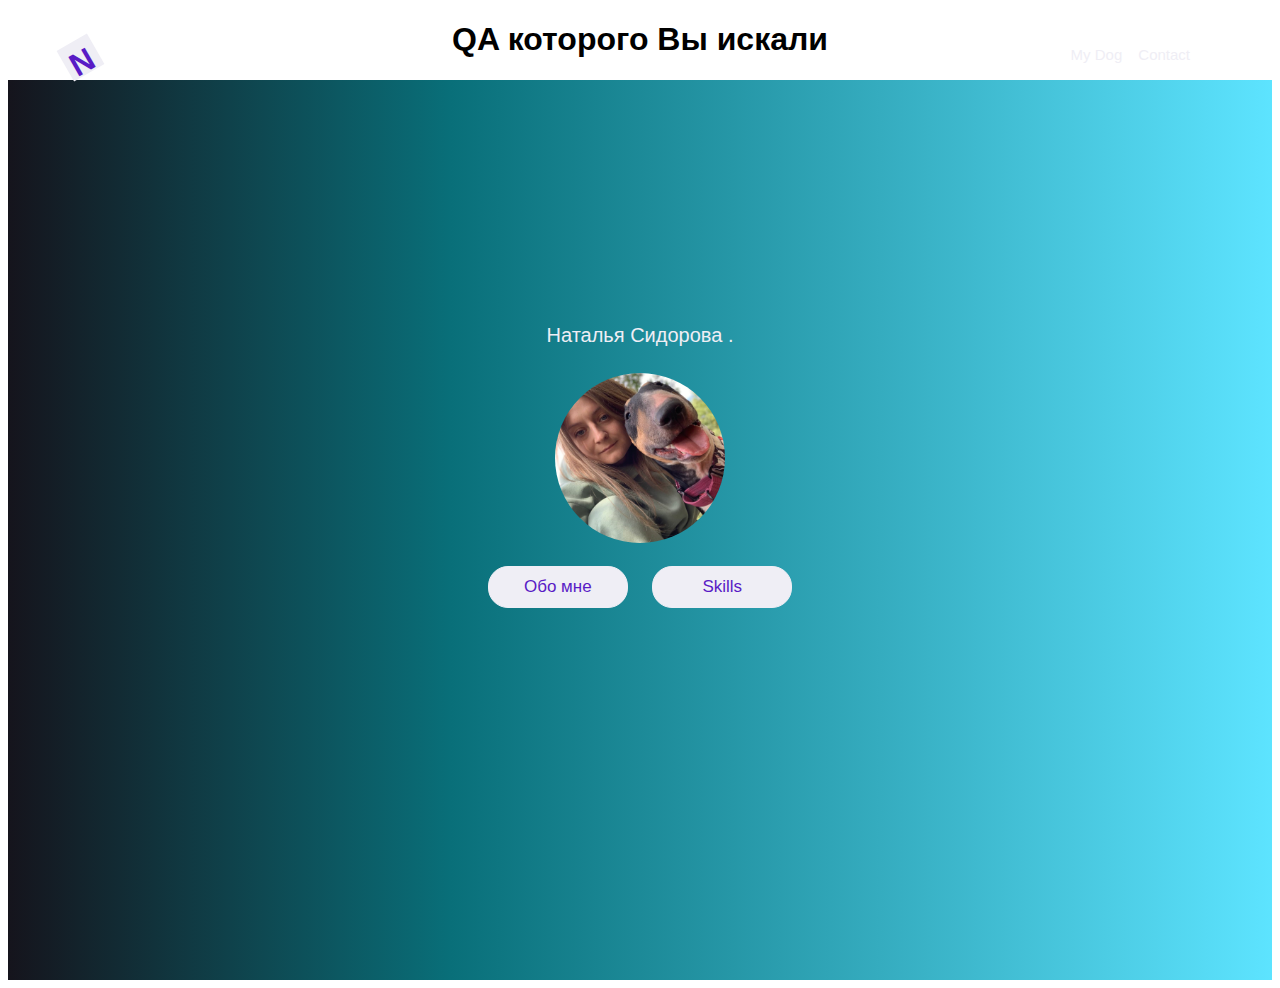
==== index.html @ 12b3a1fa "Add files via upload" ====
<!DOCTYPE html>
<html>
<head> 
	<meta http-equiv="Content-Type" content="text/html; charset=utf-8">
	<title>Наталья Сидорова</title>
	<h1>QA которого Вы искали</h1>
	<link rel="stylesheet" href="style.css">


<!-- Background & animion & navbar & title -->
  <div class="container-fluid">
<!-- Background animtion-->
    <div class="background">
       <div class="cube"></div>
       <div class="cube"></div>
       <div class="cube"></div>
       <div class="cube"></div>
      <div class="cube"></div>
    </div>
<!-- header -->
   <header>
<!-- navbar -->
     <nav>
        <ul>
            <li><a href="indexdog.html">My Dog</a></li>
            <li><a href="indexcont.html">Contact</a></li>
         </ul>
       </nav>
<!-- logo -->
      <div class="logo"><span>N</span></div>
<!-- title & content -->

      <section class="header-content">
      	<p> Наталья Сидорова .</p>
      	<div class="item">
			<img class="photo" src="me1.png" width="170" height="170" alt="фото">
		</div>
           
        <a href='indexabout.html'><button>Обо мне</button></a>
        <a href='indexskills.html'><button>Skills</button></a>
      </section>
  </header>
---- style.css ----
p {
  text-align: center 
}
h1 {text-align: center 
}
h2 {text-align: center 
}

.container {
  padding: 0 40px;
  text-align: center
}

  /* Свойства фотографии*/
.photo {
  border-radius: 100px;
  /* Радиус скругления */
  border: 3px solid transparent;
  object-fit: cover;
  display: block;
  margin-left: auto;
  margin-right: auto

}

  /* Эффект наведения на картинку */
.photo:hover {
  border: 3px solid;
  color: black;
}
body {
  font-family: 'Josefin Sans', sans-serif;
  box-sizing: border-box;
}
.container-fluid{
  height: 100%;
  margin: 0;
  padding: 0;
  width: 100%;
  background: #FFF;
}
/* ============= Animation background ========= */
.background {
 background: linear-gradient(90deg, rgba(1,0,9,0.9224732129179797) 0%, rgba(9,111,121,1) 35%, rgba(0,212,255,0.636758927203694) 100%);;
  background-size: 100% 100%;
  animation: Gradient 15s ease infinite;
  position: relative;
  height: 100vh;
  width: 100%;
  overflow: hidden;
  padding:0;
  margin:0px;
}
.cube {
  position: absolute;
  top: 80vh;
  left: 45vw;
  width: 10px;
  height: 10px;
  border: solid 1px #D7D4E4;
  transform-origin: top left;
  transform: scale(0) rotate(0deg) translate(-50%, -50%);
  animation: cube 12s ease-in forwards infinite;
}
.cube:nth-child(2n) {
  border-color: #FFF ;
}
.cube:nth-child(2) {
  animation-delay: 2s;
  left: 25vw;
  top: 40vh;
}
.cube:nth-child(3) {
  animation-delay: 4s;
  left: 75vw;
  top: 50vh;
}
.cube:nth-child(4) {
  animation-delay: 6s;
  left: 90vw;
  top: 10vh;
}
.cube:nth-child(5) {
  animation-delay: 8s;
  left: 10vw;
  top: 85vh;
}
.cube:nth-child(6) {
  animation-delay: 10s;
  left: 50vw;
  top: 10vh;
}
/* ================= Header ============ */
header{
  position: absolute;
  top:0%;
  left: 0%;
  width:100%;
  margin: 0;
  padding: 0;
}
/* navbar */
nav{
  color: #FFF;
  float: right;
  margin:30px 90px;
}
nav ul{
  list-style: none;
}
nav ul li {
  float: left;
  transition: .3s;
}
nav ul li a{
  text-decoration: none;
  color: #EFEEF5;
  transition: .5;
  font-size: 15px;
  margin-left:16px;
}
nav ul li:hover a{
  text-decoration: none;
  color: #591BC5;;
}
nav ul li:hover{
  height: 45px;
  padding-top: 30px;
  margin-top: -30px;
 background: #EFEEF5;
  text-decoration: none;
  transform: skew(15deg);
}
/* Logo */
.logo{
  width: 35px;
  height: 35px;
  background: #EFEEF5;
  margin: 40px 63px;
  float: left;
  transform: rotate(-30deg);
}
.logo span{
  color: #591BC5;
  font-size: 2em;
  line-height: 1.4;
  padding-left: 5px;
  font-weight: bold;
}
/* Header content & title & button*/
.header-content{
  margin-top:25%;
  text-align: center;
  color:  #EFEEF5;
}
.header-content h1{
  text-transform: uppercase;
  font-size: 3em;
  letter-spacing: 1px;
}
.header-content p {
  font-size: 20px;
  line-height: 1.5;
  margin: 20px auto;
}
.header-content button{
  width: 140px;
  margin:20px 10px;
  color: #591BC5;
  font-size: 17px;
  border:1px solid #EFEEF5;
  font-weight: 500;
  background: #EFEEF5;
  border-radius: 20px;
  padding: 10px;
  cursor:pointer;
  transition: .3s;
}
.header-content button:hover{
  border-radius: 0;
}
/* Animate Background*/
@keyframes Gradient {
  0% {
    background-position: 0% 50%;
  }
  50% {
    background-position: 100% 50%;
  }
  100% {
    background-position: 0% 50%;
  }
}
@keyframes cube {
  from {
    transform: scale(0) rotate(0deg) translate(-50%, -50%);
    opacity: 1;
  }
  to {
    transform: scale(20) rotate(960deg) translate(-50%, -50%);
    opacity: 0;
  }
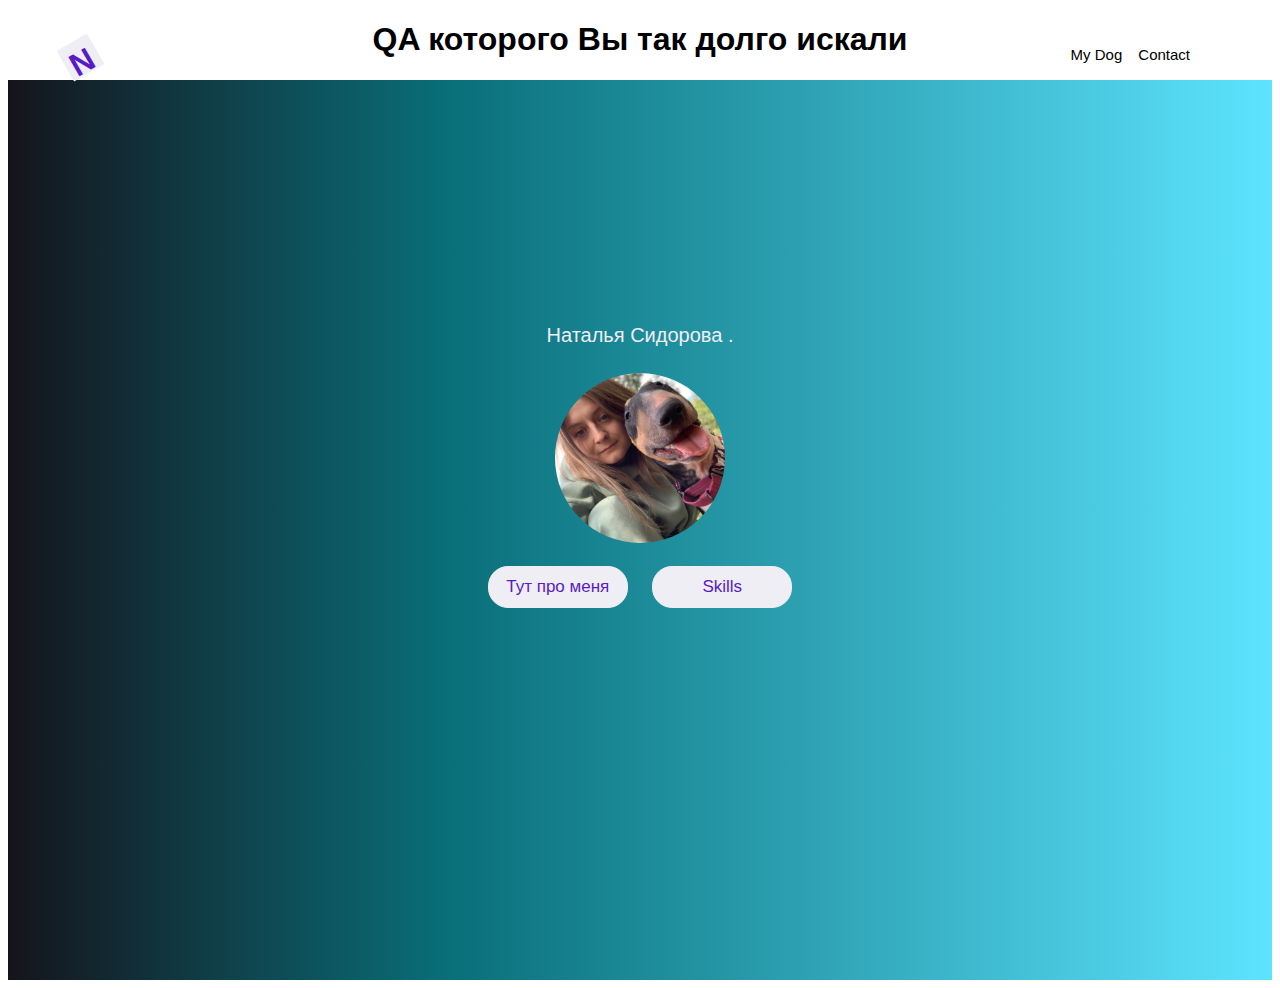
==== commit 34a3e67a: "изменения" ====
--- a/index.html
+++ b/index.html
@@ -3,7 +3,7 @@
 <head> 
 	<meta http-equiv="Content-Type" content="text/html; charset=utf-8">
 	<title>Наталья Сидорова</title>
-	<h1>QA которого Вы искали</h1>
+	<h1>QA которого Вы так долго искали</h1>
 	<link rel="stylesheet" href="style.css">
 
 
@@ -36,7 +36,7 @@
 			<img class="photo" src="me1.png" width="170" height="170" alt="фото">
 		</div>
            
-        <a href='indexabout.html'><button>Обо мне</button></a>
+        <a href='indexabout.html'><button>Тут про меня</button></a>
         <a href='indexskills.html'><button>Skills</button></a>
       </section>
   </header>--- a/style.css
+++ b/style.css
@@ -5,6 +5,7 @@
 }
 h2 {text-align: center 
 }
+
 
 .container {
   padding: 0 40px;
@@ -101,7 +102,7 @@
 }
 /* navbar */
 nav{
-  color: #FFF;
+  color: black;
   float: right;
   margin:30px 90px;
 }
@@ -114,7 +115,7 @@
 }
 nav ul li a{
   text-decoration: none;
-  color: #EFEEF5;
+  color: black;
   transition: .5;
   font-size: 15px;
   margin-left:16px;
